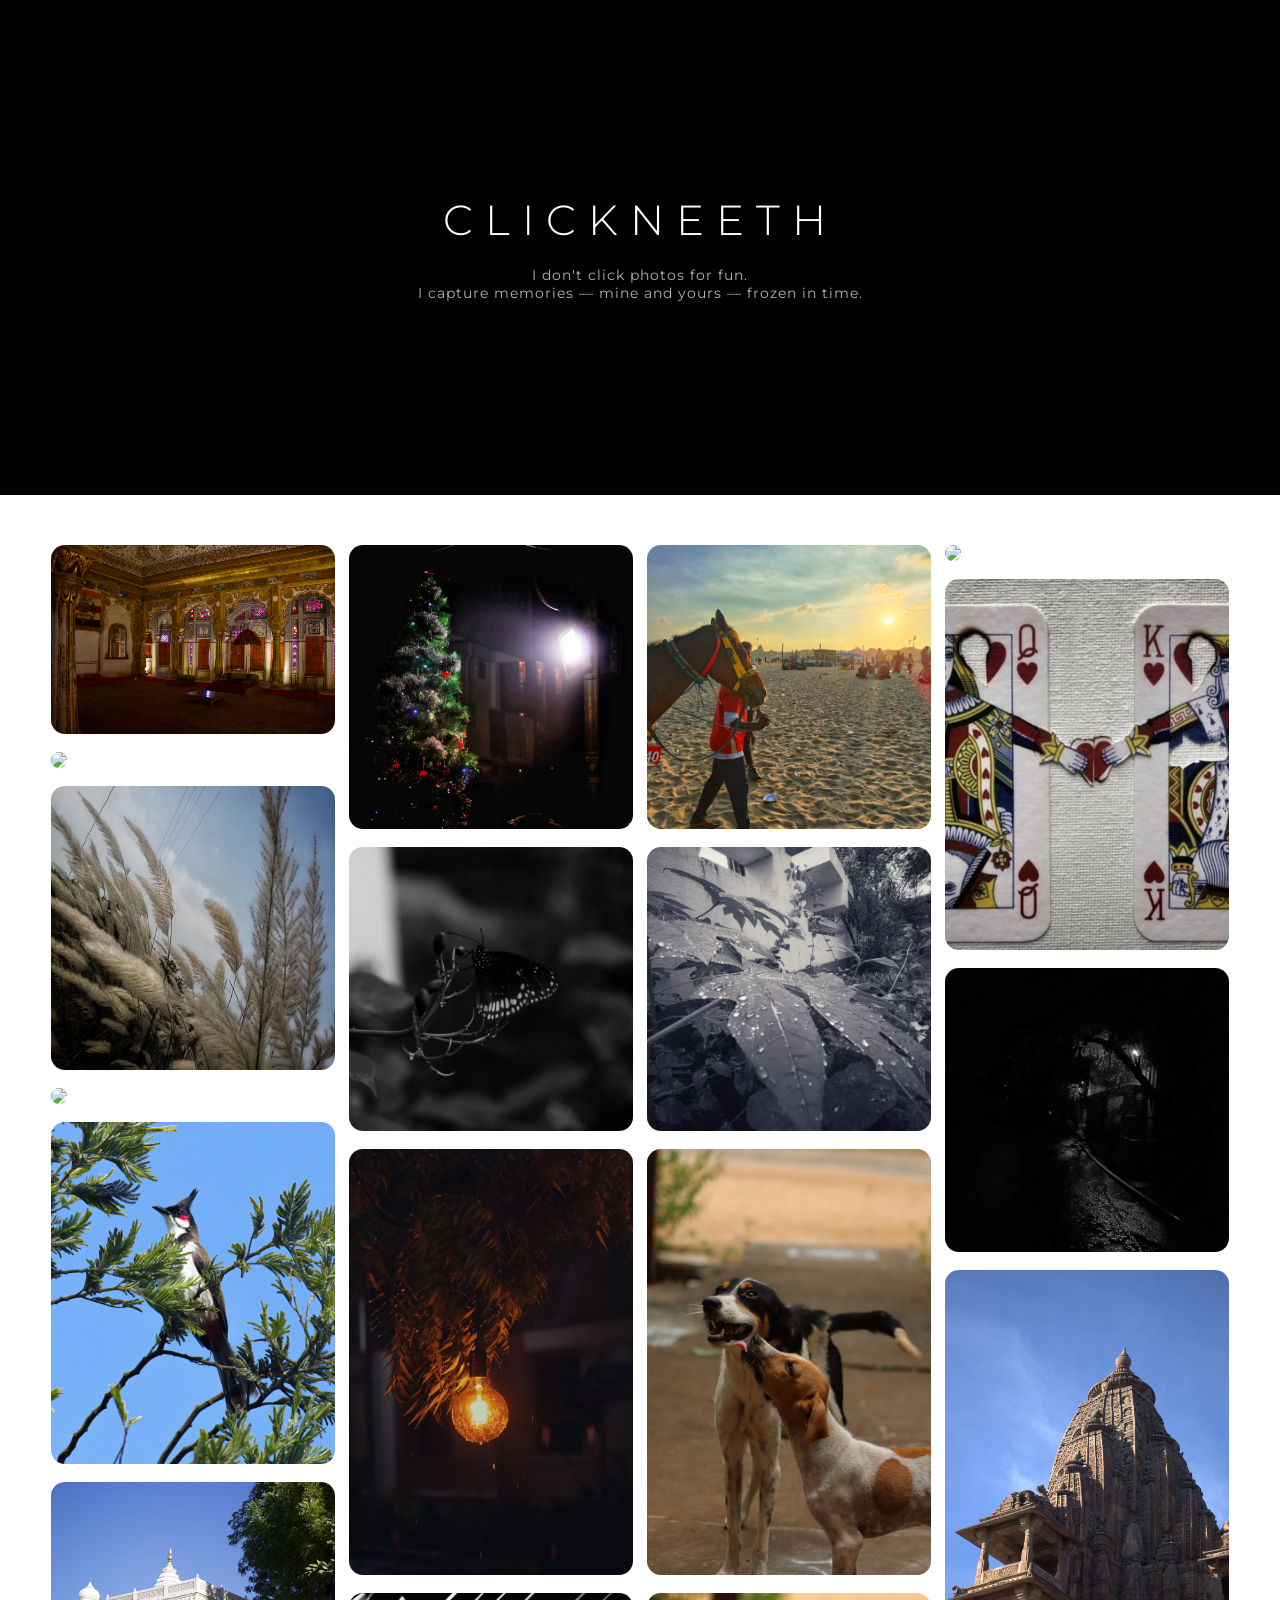
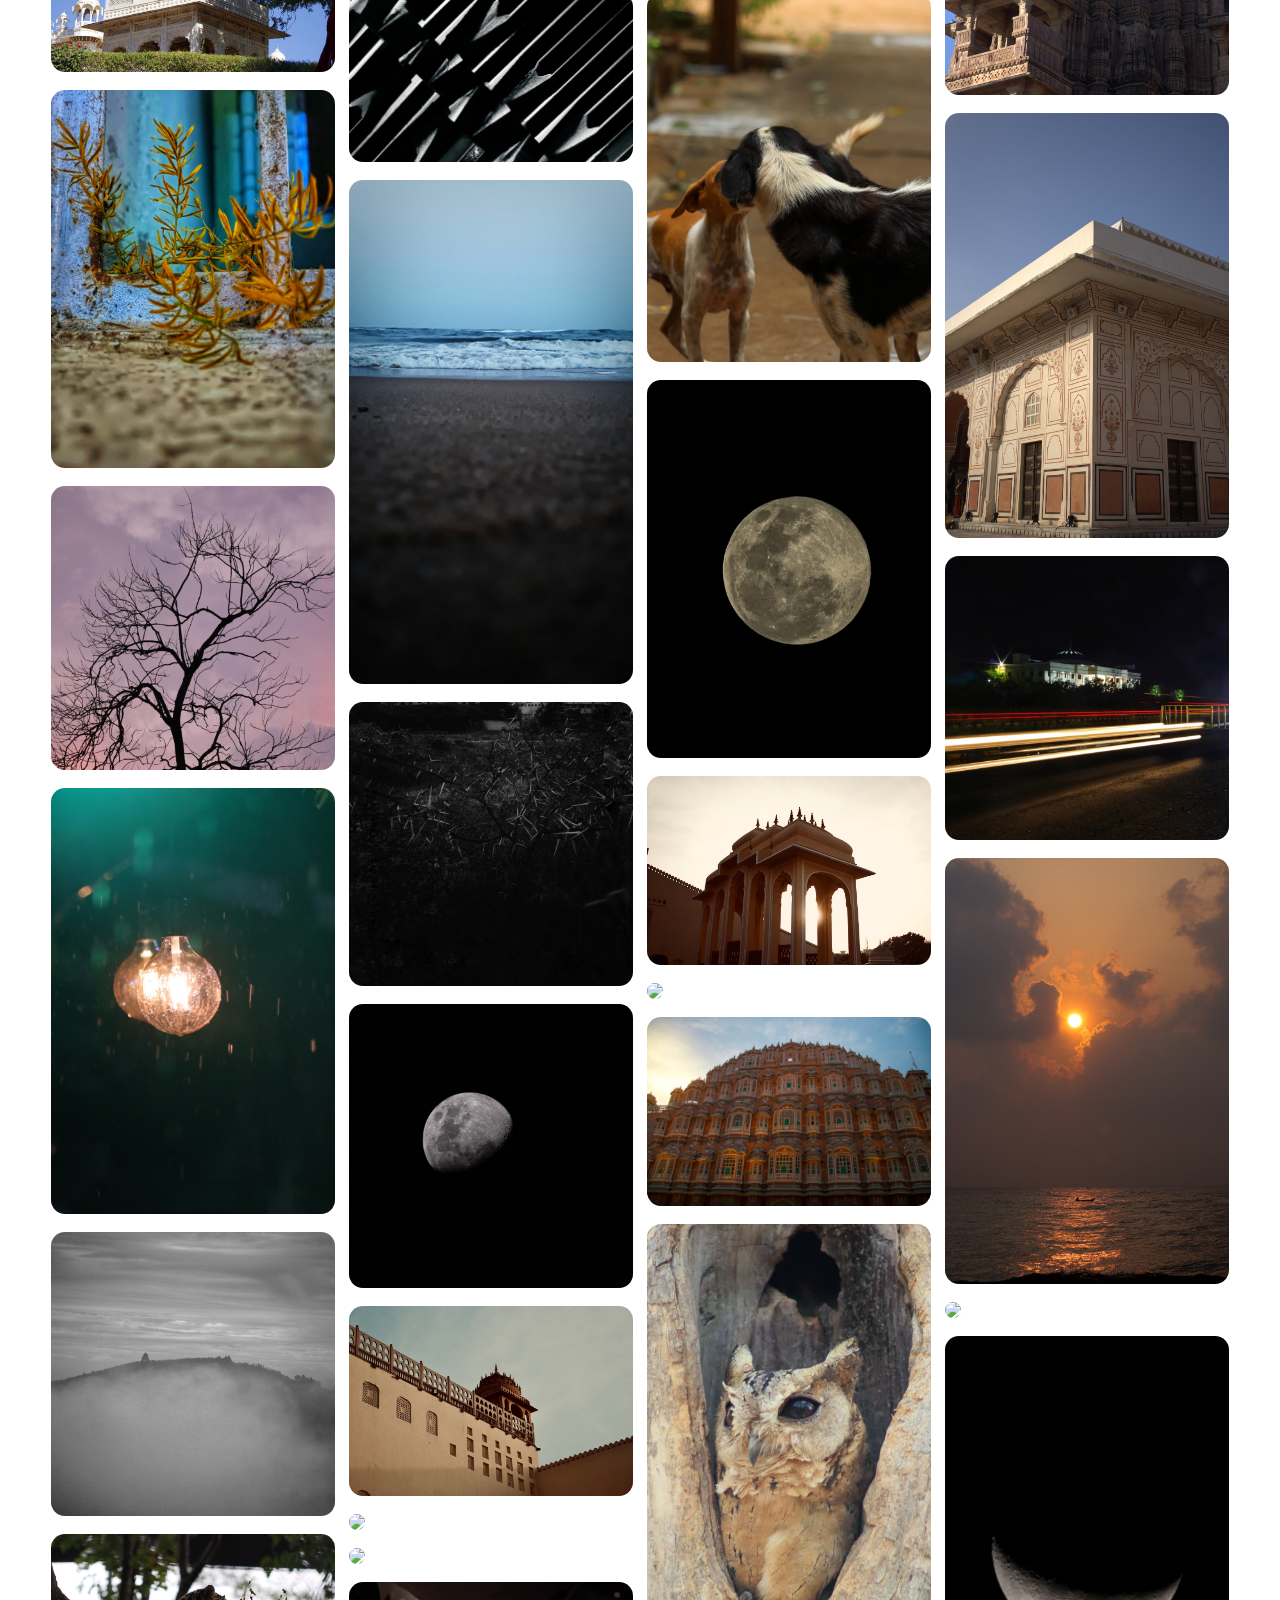
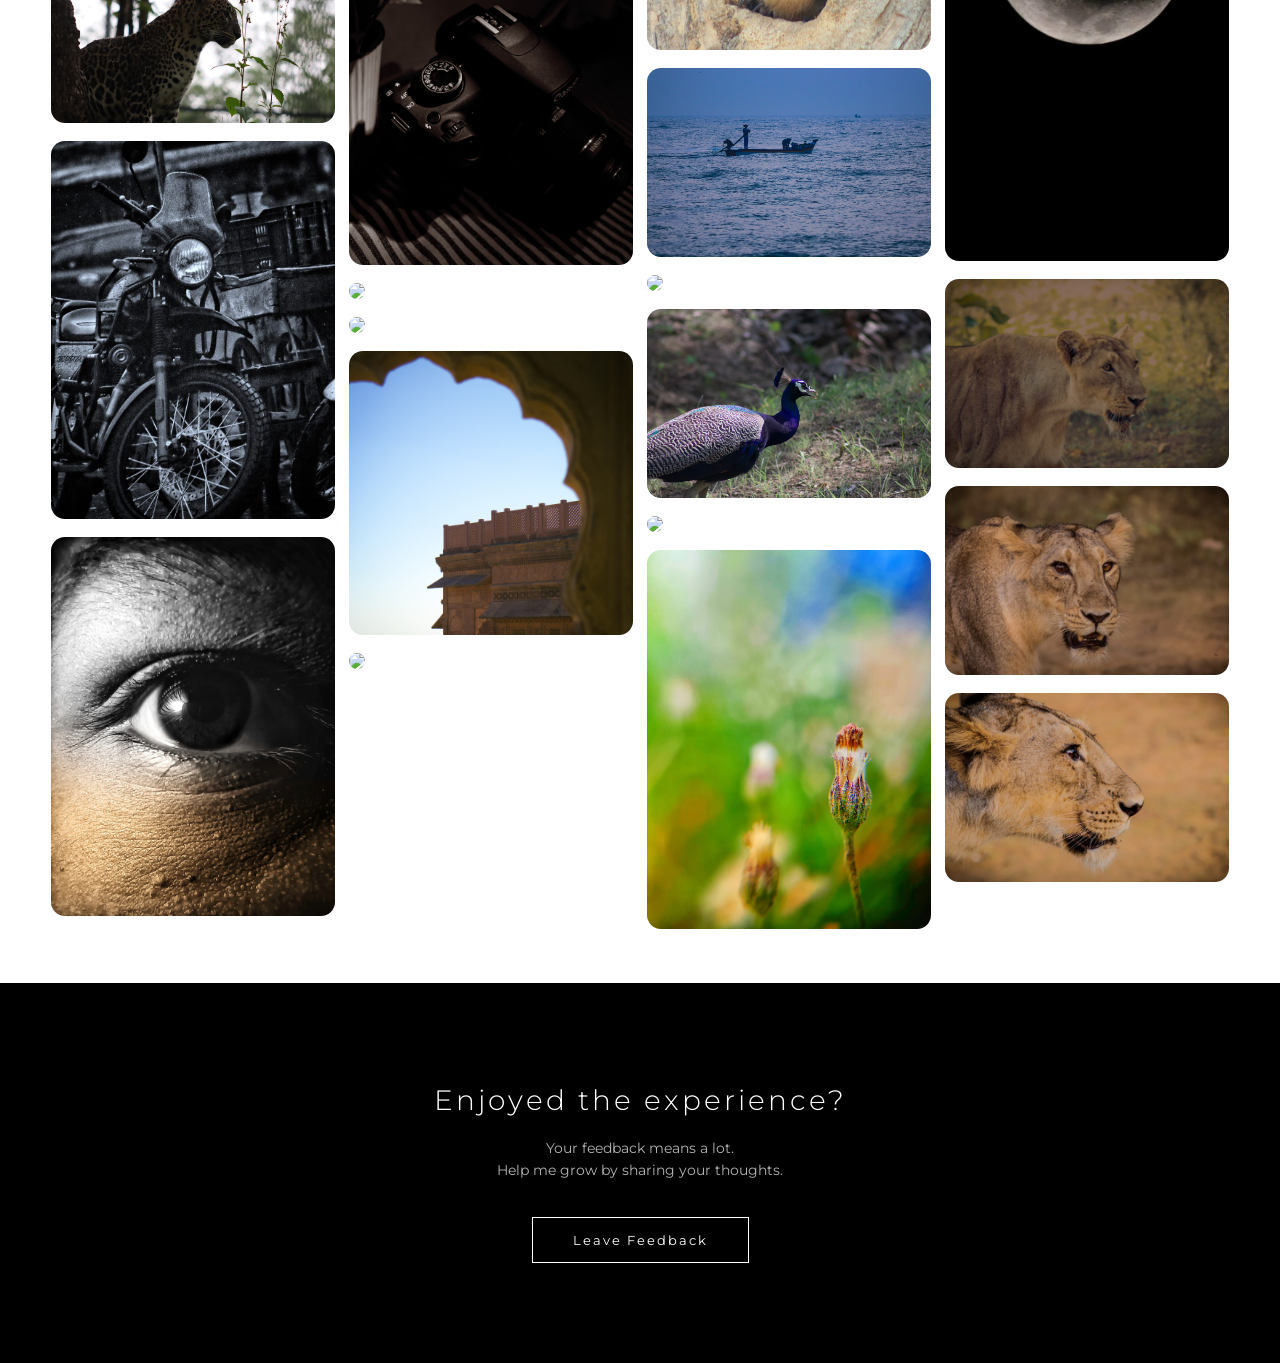
==== index.html @ d93c4663 "Initial Clickneeth portfolio launch" ====
<!DOCTYPE html>
<html lang="en">
<head>
<meta charset="UTF-8">
<meta name="viewport" content="width=device-width, initial-scale=1.0">
<title>Clickneeth</title>

<link href="https://fonts.googleapis.com/css2?family=Montserrat:wght@300;500&display=swap" rel="stylesheet">
<link rel="stylesheet" href="css/style.css">
</head>
<body>

<!-- HERO -->
<section class="hero">
    <div class="hero-content">
        <h1 class="logo">CLICKNEETH</h1>
        <p class="tagline">
            I don't click photos for fun.<br>
            I capture memories — mine and yours — frozen in time.
        </p>
    </div>
</section>

<!-- GALLERY -->
<section class="gallery">
    <div class="gallery-grid" id="galleryGrid"></div>
</section>

<!-- FEEDBACK SECTION -->
<section class="feedback">
    <div class="feedback-content">
        <h2>Enjoyed the experience?</h2>
        <p>
            Your feedback means a lot.<br>
            Help me grow by sharing your thoughts.
        </p>

        <a href="https://forms.gle/3zFcycshN3RBdcgC6"
           target="_blank"
           class="feedback-btn">
            Leave Feedback
        </a>
    </div>
</section>

<!-- MODAL -->
<div class="modal" id="modal">
    <span class="close">&times;</span>
    <span class="arrow" id="prev">&#10094;</span>
    <img class="modal-content" id="modalImg">
    <div class="signature">© CLICKNEETH</div>
    <span class="arrow" id="next">&#10095;</span>
</div>

<script src="js/script.js"></script>
</body>
</html>
---- css/style.css ----
* {
    margin: 0;
    padding: 0;
    box-sizing: border-box;
}

body {
    font-family: 'Montserrat', sans-serif;
    background: #fff;
    color: #111;
}

/* ================= HERO ================= */

.hero {
    height: 55vh;
    background: #000;
    color: white;
    display: flex;
    justify-content: center;
    align-items: center;
    text-align: center;
    overflow: hidden;
}

.hero-content {
    opacity: 0;
    transform: translateY(40px);
    animation: heroFade 1.5s ease forwards;
}

@keyframes heroFade {
    to {
        opacity: 1;
        transform: translateY(0);
    }
}

.logo {
    font-size: 42px;
    letter-spacing: 12px;
    font-weight: 300;
}

.tagline {
    margin-top: 20px;
    font-size: 14px;
    letter-spacing: 1px;
    opacity: 0.7;
}

/* ================= GALLERY ================= */

.gallery {
    padding: 50px 4%;
    background: #fff;
}

.gallery-grid {
    column-count: 4;
    column-gap: 14px;
}

.gallery-item {
    break-inside: avoid;
    margin-bottom: 14px;
    opacity: 0;
    transform: translateY(25px);
    transition: all 0.6s ease;
}

.gallery-item.show {
    opacity: 1;
    transform: translateY(0);
}

.gallery-item img {
    width: 100%;
    border-radius: 14px;
    cursor: pointer;
    transition: transform 0.4s ease;
}

.gallery-item img:hover {
    transform: scale(1.03);
}

/* Responsive */

@media (max-width: 1200px) {
    .gallery-grid { column-count: 3; }
}

@media (max-width: 768px) {
    .gallery-grid { column-count: 2; }
}

@media (max-width: 480px) {
    .gallery-grid { column-count: 1; }
}

/* ================= FEEDBACK ================= */

.feedback {
    background: #000;
    color: white;
    padding: 100px 20px;
    text-align: center;
}

.feedback-content {
    max-width: 600px;
    margin: auto;
}

.feedback h2 {
    font-size: 28px;
    letter-spacing: 3px;
    margin-bottom: 20px;
    font-weight: 300;
}

.feedback p {
    font-size: 14px;
    opacity: 0.7;
    margin-bottom: 35px;
    line-height: 1.6;
}

.feedback-btn {
    display: inline-block;
    padding: 14px 40px;
    border: 1px solid white;
    text-decoration: none;
    color: white;
    letter-spacing: 2px;
    font-size: 13px;
    transition: all 0.4s ease;
}

.feedback-btn:hover {
    background: white;
    color: black;
}

/* ================= MODAL ================= */

.modal {
    display: none;
    position: fixed;
    z-index: 1000;
    padding-top: 40px;
    left: 0;
    top: 0;
    width: 100%;
    height: 100%;
    background: rgba(0,0,0,0.95);
    justify-content: center;
    align-items: center;
}

.modal-content {
    max-width: 85%;
    max-height: 85%;
}

.close {
    position: absolute;
    top: 25px;
    right: 40px;
    color: white;
    font-size: 32px;
    cursor: pointer;
}

.arrow {
    position: absolute;
    top: 50%;
    color: white;
    font-size: 40px;
    cursor: pointer;
    user-select: none;
    padding: 10px;
}

#prev { left: 30px; }
#next { right: 30px; }

.signature {
    position: absolute;
    bottom: 25px;
    right: 35px;
    color: white;
    font-size: 13px;
    letter-spacing: 3px;
    opacity: 0.6;
}
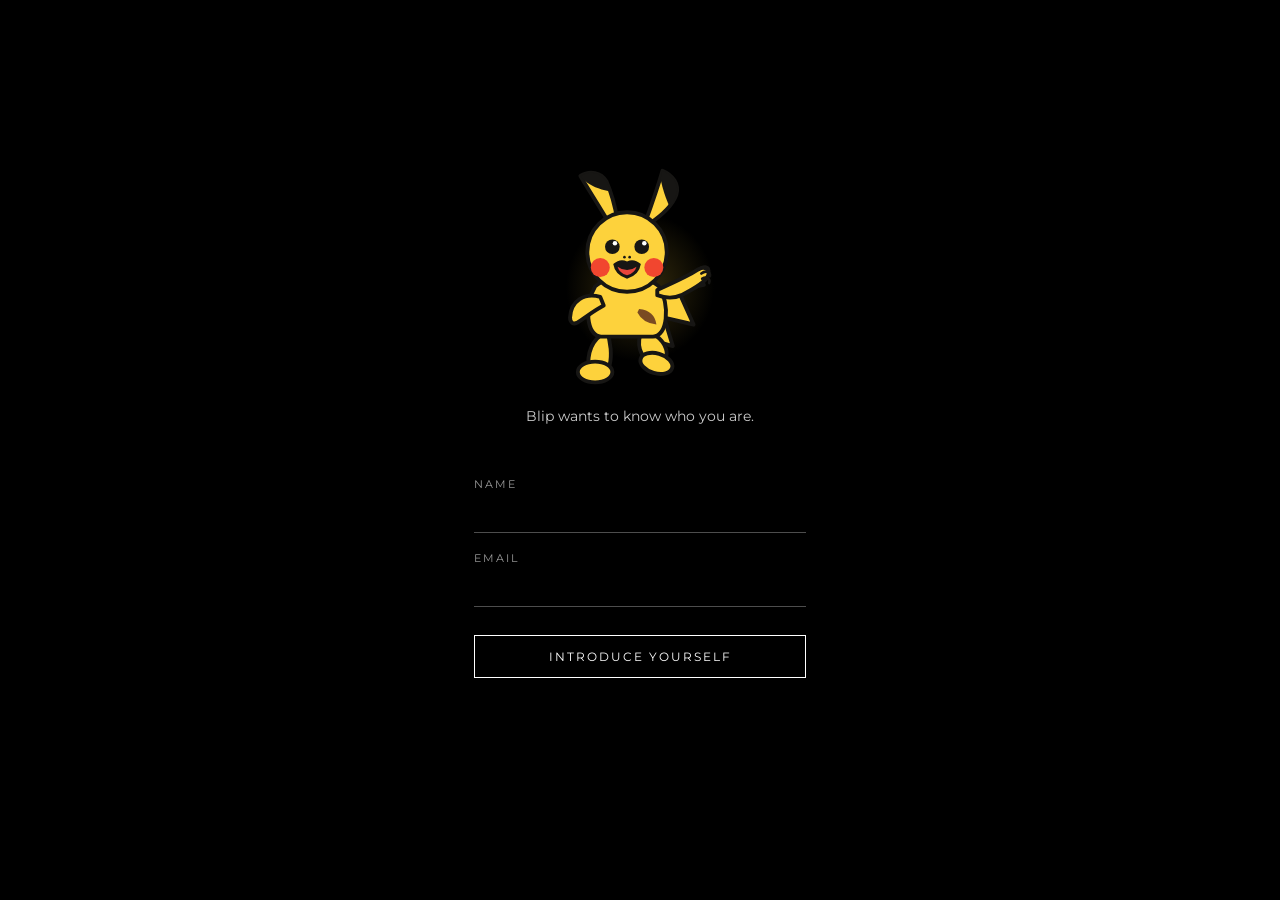
==== commit 324ede6b: "Add captions/locations, redesign modal, and add Blip gate page - Add per-photo captions and location" ====
--- a/index.html
+++ b/index.html
@@ -3,55 +3,99 @@
 <head>
 <meta charset="UTF-8">
 <meta name="viewport" content="width=device-width, initial-scale=1.0">
-<title>Clickneeth</title>
+<title>Clickneeth — Welcome</title>
 
-<link href="https://fonts.googleapis.com/css2?family=Montserrat:wght@300;500&display=swap" rel="stylesheet">
-<link rel="stylesheet" href="css/style.css">
+<link href="https://fonts.googleapis.com/css2?family=Montserrat:wght@300;500;600&display=swap" rel="stylesheet">
+<link rel="stylesheet" href="css/login.css">
 </head>
 <body>
 
-<!-- HERO -->
-<section class="hero">
-    <div class="hero-content">
-        <h1 class="logo">CLICKNEETH</h1>
-        <p class="tagline">
-            I don't click photos for fun.<br>
-            I capture memories — mine and yours — frozen in time.
-        </p>
-    </div>
-</section>
+<main class="gate">
 
-<!-- GALLERY -->
-<section class="gallery">
-    <div class="gallery-grid" id="galleryGrid"></div>
-</section>
+  <div class="mascot-stage">
+    <svg id="mascot" class="mascot" viewBox="0 0 220 250" aria-hidden="true">
+      <g transform="translate(-20,22)">
 
-<!-- FEEDBACK SECTION -->
-<section class="feedback">
-    <div class="feedback-content">
-        <h2>Enjoyed the experience?</h2>
-        <p>
-            Your feedback means a lot.<br>
-            Help me grow by sharing your thoughts.
-        </p>
+        <g class="pika-tail">
+          <path class="pika-tail-yellow" d="M140,175 L168,183 L158,150 L192,158 L174,118 L204,112 L172,108 L150,128 L128,120 L138,148 L120,138 Z"/>
+          <path class="pika-tail-brown" d="M140,175 C130,163 124,146 126,126 L138,148 L142,164 C141,169 140,172 140,175 Z"/>
+        </g>
 
-        <a href="https://forms.gle/3zFcycshN3RBdcgC6"
-           target="_blank"
-           class="feedback-btn">
-            Leave Feedback
-        </a>
-    </div>
-</section>
+        <path class="pika-leg-left" d="M93,168 C79,170 70,184 70,204 C70,213 79,216 88,214 C95,212 97,199 96,186 C95,179 94,173 93,168 Z"/>
+        <ellipse class="pika-foot" cx="78" cy="213" rx="20" ry="12"/>
 
-<!-- MODAL -->
-<div class="modal" id="modal">
-    <span class="close">&times;</span>
-    <span class="arrow" id="prev">&#10094;</span>
-    <img class="modal-content" id="modalImg">
-    <div class="signature">© CLICKNEETH</div>
-    <span class="arrow" id="next">&#10095;</span>
-</div>
+        <path class="pika-leg-right" d="M132,166 C144,166 156,174 160,186 C163,195 158,203 148,204 C140,205 133,197 130,187 C128,180 129,172 132,166 Z"/>
+        <ellipse class="pika-foot" cx="149" cy="203" rx="19" ry="11.5" transform="rotate(16 149 203)"/>
 
-<script src="js/script.js"></script>
+        <path class="pika-body" d="M85,172 C68,172 65,136 78,114 C92,100 138,100 152,114 C165,136 162,172 145,172 Z"/>
+
+        <path class="pika-stripe" d="M129,140 Q147,142 149,158 Q133,156 127,144 Z"/>
+
+        <g class="pika-arm left">
+          <path d="M84,126 C66,121 50,130 49,150 C49,156 53,158 57,156 C68,149 78,141 88,136 Z"/>
+        </g>
+        <g class="pika-arm right">
+          <path d="M150,118 C168,110 186,102 198,94 C205,90 211,94 209,101 C206,109 194,116 178,124 C169,128 158,127 150,124 Z"/>
+          <path class="finger-lines" d="M198,94 C203,89 210,90 210,96 M201,99 C206,95 212,97 211,102 M202,105 C207,102 212,105 210,110"/>
+        </g>
+
+        <g class="pika-ear left">
+          <path class="pika-ear-yellow" d="M94,40 C82,20 68,-2 61,-14 C72,-21 85,-18 91,-8 C98,8 102,26 104,38 Z"/>
+          <path class="pika-ear-tip" d="M61,-14 C72,-21 85,-18 91,-8 C93,-4 95,0 97,4 C87,3 76,-1 69,-6 C66,-9 63,-11 61,-14 Z"/>
+        </g>
+        <g class="pika-ear right">
+          <path class="pika-ear-yellow" d="M136,40 C144,18 152,-6 156,-20 C168,-15 176,-4 172,8 C167,22 152,34 140,42 Z"/>
+          <path class="pika-ear-tip" d="M156,-20 C168,-15 176,-4 172,8 C170,14 168,18 165,23 C160,13 156,0 154,-10 C154,-14 155,-17 156,-20 Z"/>
+        </g>
+
+        <circle class="pika-head" cx="115" cy="74" r="46"/>
+
+        <circle class="pika-cheek" cx="84" cy="92" r="11"/>
+        <circle class="pika-cheek" cx="146" cy="92" r="11"/>
+
+        <g class="pika-eye left">
+          <g class="eye-inner">
+            <circle class="eye-normal" cx="98" cy="68" r="8.5"/>
+            <circle class="eye-highlight" cx="101" cy="64" r="2.6"/>
+          </g>
+          <path class="eye-happy" d="M91,68 Q98,60 105,68" />
+        </g>
+        <g class="pika-eye right">
+          <g class="eye-inner">
+            <circle class="eye-normal" cx="132" cy="68" r="8.5"/>
+            <circle class="eye-highlight" cx="135" cy="64" r="2.6"/>
+          </g>
+          <path class="eye-happy" d="M125,68 Q132,60 139,68" />
+        </g>
+
+        <circle class="pika-nose" cx="112" cy="80" r="1.5"/>
+        <circle class="pika-nose" cx="118" cy="80" r="1.5"/>
+
+        <path class="pika-mouth-open" d="M99,88 Q107,81 115,85 Q123,81 131,88 Q129,101 115,105 Q101,101 99,88 Z"/>
+        <path class="pika-mouth-inner" d="M104,91 Q115,99 126,91 Q124,98 115,101 Q106,98 104,91 Z"/>
+
+      </g>
+    </svg>
+    <div class="sparkle-field" id="sparkleField"></div>
+  </div>
+
+  <p class="caption" id="caption" aria-live="polite">Blip wants to know who you are.</p>
+
+  <form class="gate-form" id="gateForm" novalidate>
+    <label class="field">
+      <span>Name</span>
+      <input type="text" id="visitorName" name="name" autocomplete="name" required>
+    </label>
+    <label class="field">
+      <span>Email</span>
+      <input type="email" id="visitorEmail" name="email" autocomplete="email" required>
+    </label>
+    <button type="submit" class="gate-btn">Introduce yourself</button>
+    <p class="error" id="formError" aria-live="assertive"></p>
+  </form>
+
+</main>
+
+<script src="js/login.js"></script>
 </body>
-</html>+</html>
--- a/css/login.css
+++ b/css/login.css
@@ -0,0 +1,347 @@
+* {
+    margin: 0;
+    padding: 0;
+    box-sizing: border-box;
+}
+
+body {
+    font-family: 'Montserrat', sans-serif;
+    background: #000;
+    color: #fff;
+    min-height: 100vh;
+    display: flex;
+    align-items: center;
+    justify-content: center;
+}
+
+.gate {
+    width: 100%;
+    max-width: 380px;
+    padding: 40px 24px 60px;
+    display: flex;
+    flex-direction: column;
+    align-items: center;
+    text-align: center;
+}
+
+/* ================= MASCOT STAGE (Pikachu-style, fan art — Pokémon property) ================= */
+
+.mascot-stage {
+    position: relative;
+    width: 190px;
+    height: 216px;
+    margin-bottom: 20px;
+}
+
+.mascot-stage::before {
+    content: "";
+    position: absolute;
+    left: 50%;
+    top: 55%;
+    width: 150px;
+    height: 150px;
+    background: radial-gradient(circle, rgba(253, 210, 60, 0.22) 0%, rgba(253, 210, 60, 0) 70%);
+    transform: translate(-50%, -50%);
+    pointer-events: none;
+}
+
+.mascot {
+    position: relative;
+    width: 100%;
+    height: 100%;
+    overflow: visible;
+    animation: idleBounce 2.6s ease-in-out infinite;
+}
+
+@keyframes idleBounce {
+    0%, 100% { transform: translateY(0) rotate(0deg); }
+    50% { transform: translateY(-7px) rotate(-1.2deg); }
+}
+
+/* ---- base fills / strokes ---- */
+
+.mascot .pika-body,
+.mascot .pika-head,
+.mascot .pika-ear-yellow,
+.mascot .pika-foot,
+.mascot .pika-arm path:not(.finger-lines),
+.mascot .pika-tail-yellow,
+.mascot .pika-leg-left,
+.mascot .pika-leg-right {
+    fill: #FDD23C;
+    stroke: #171614;
+    stroke-width: 4.5px;
+    stroke-linejoin: round;
+}
+
+.mascot .finger-lines {
+    fill: none;
+    stroke: #171614;
+    stroke-width: 3px;
+    stroke-linecap: round;
+}
+
+.mascot .pika-ear-tip,
+.mascot .pika-stripe {
+    fill: #171614;
+}
+
+.mascot .pika-tail-brown {
+    fill: #7A4B22;
+    stroke: #171614;
+    stroke-width: 4.5px;
+    stroke-linejoin: round;
+}
+
+.mascot .pika-stripe {
+    fill: #7A4B22;
+}
+
+.mascot .pika-cheek {
+    fill: #F1462F;
+}
+
+.mascot .eye-normal,
+.mascot .pika-nose {
+    fill: #171614;
+}
+
+.mascot .eye-highlight {
+    fill: #fff;
+}
+
+.mascot .eye-happy {
+    fill: none;
+    stroke: #171614;
+    stroke-width: 3.4px;
+    stroke-linecap: round;
+    opacity: 0;
+}
+
+.mascot .pika-mouth-open {
+    fill: #171614;
+}
+
+.mascot .pika-mouth-inner {
+    fill: #E8453B;
+}
+
+/* ---- idle micro-motion: tail sway + ear twitch ---- */
+
+.pika-tail {
+    transform-box: fill-box;
+    transform-origin: 24% 89%;
+    animation: tailSway 3.2s ease-in-out infinite;
+}
+
+@keyframes tailSway {
+    0%, 100% { transform: rotate(0deg); }
+    50% { transform: rotate(5deg); }
+}
+
+.pika-ear {
+    transform-box: fill-box;
+    animation: earTwitch 4.8s ease-in-out infinite;
+}
+
+.pika-ear.left { transform-origin: 90% 100%; }
+.pika-ear.right { transform-origin: 5% 100%; animation-delay: 0.3s; }
+
+@keyframes earTwitch {
+    0%, 85%, 100% { transform: rotate(0deg); }
+    90% { transform: rotate(-6deg); }
+    95% { transform: rotate(3deg); }
+}
+
+/* ---- blink ---- */
+
+.pika-eye {
+    transform-box: fill-box;
+    transform-origin: 50% 50%;
+    animation: blink 4.4s ease-in-out infinite;
+}
+
+.pika-eye.right { animation-delay: 0.06s; }
+
+@keyframes blink {
+    0%, 92%, 100% { transform: scaleY(1); }
+    95% { transform: scaleY(0.1); }
+    97% { transform: scaleY(1); }
+}
+
+/* ---- happy state, triggered on successful submit ---- */
+
+.mascot.happy {
+    animation: celebrate 0.9s ease-in-out 2;
+}
+
+@keyframes celebrate {
+    0%   { transform: translateY(0) rotate(0deg); }
+    30%  { transform: translateY(-20px) rotate(-6deg); }
+    55%  { transform: translateY(-4px) rotate(4deg); }
+    75%  { transform: translateY(-13px) rotate(-3deg); }
+    100% { transform: translateY(0) rotate(0deg); }
+}
+
+.mascot.happy .pika-eye {
+    animation: none;
+    transform: none;
+}
+
+.mascot.happy .eye-inner { opacity: 0; }
+.mascot.happy .eye-happy { opacity: 1; }
+
+.mascot.happy .pika-ear {
+    animation: none;
+}
+.mascot.happy .pika-ear.left { transform: rotate(-10deg); }
+.mascot.happy .pika-ear.right { transform: rotate(10deg); }
+
+.mascot.happy .pika-tail {
+    animation: tailWagFast 0.3s ease-in-out infinite;
+}
+
+@keyframes tailWagFast {
+    0%, 100% { transform: rotate(-4deg); }
+    50% { transform: rotate(10deg); }
+}
+
+.pika-arm {
+    transform-box: fill-box;
+    transition: transform 0.4s ease;
+}
+
+.pika-arm.left { transform-origin: 78% 5%; }
+.pika-arm.right { transform-origin: 2% 74%; }
+
+.mascot.happy .pika-arm.left { transform: rotate(-50deg); }
+.mascot.happy .pika-arm.right { transform: rotate(-25deg); }
+
+/* ---- checking state, while the email domain is being verified ---- */
+
+.mascot.checking .eye-inner {
+    transform-box: fill-box;
+    transform-origin: 50% 50%;
+    animation: lookAround 1.1s ease-in-out infinite;
+}
+
+@keyframes lookAround {
+    0%, 100% { transform: translateX(0); }
+    50% { transform: translateX(3px); }
+}
+
+/* ---- sparkle burst ---- */
+
+.sparkle-field {
+    position: absolute;
+    inset: 0;
+    pointer-events: none;
+}
+
+.sparkle {
+    position: absolute;
+    left: 50%;
+    top: 50%;
+    width: 6px;
+    height: 6px;
+    background: #FDD23C;
+    border-radius: 50%;
+    opacity: 0;
+    animation: sparkleOut 0.9s ease-out forwards;
+}
+
+@keyframes sparkleOut {
+    0%   { opacity: 1; transform: translate(-50%, -50%) rotate(var(--angle)) translateY(0) scale(1); }
+    100% { opacity: 0; transform: translate(-50%, -50%) rotate(var(--angle)) translateY(-70px) scale(0.4); }
+}
+
+/* ================= CAPTION ================= */
+
+.caption {
+    font-size: 14px;
+    line-height: 1.6;
+    opacity: 0.8;
+    min-height: 44px;
+    margin-bottom: 28px;
+    transition: opacity 0.3s ease;
+}
+
+/* ================= FORM ================= */
+
+.gate-form {
+    width: 100%;
+    display: flex;
+    flex-direction: column;
+    gap: 18px;
+}
+
+.gate-form.shake {
+    animation: shake 0.4s ease;
+}
+
+@keyframes shake {
+    0%, 100% { transform: translateX(0); }
+    25% { transform: translateX(-6px); }
+    75% { transform: translateX(6px); }
+}
+
+.field {
+    display: flex;
+    flex-direction: column;
+    gap: 6px;
+    text-align: left;
+}
+
+.field span {
+    font-size: 11px;
+    letter-spacing: 2px;
+    text-transform: uppercase;
+    opacity: 0.6;
+}
+
+.field input {
+    background: transparent;
+    border: none;
+    border-bottom: 1px solid rgba(255, 255, 255, 0.3);
+    color: #fff;
+    font-family: 'Montserrat', sans-serif;
+    font-size: 15px;
+    padding: 8px 2px;
+    outline: none;
+    transition: border-color 0.25s ease;
+}
+
+.field input:focus {
+    border-color: #f4b942;
+}
+
+.gate-btn {
+    margin-top: 10px;
+    padding: 13px 20px;
+    background: transparent;
+    border: 1px solid #fff;
+    color: #fff;
+    letter-spacing: 2px;
+    font-size: 12px;
+    font-family: 'Montserrat', sans-serif;
+    text-transform: uppercase;
+    cursor: pointer;
+    transition: all 0.3s ease;
+}
+
+.gate-btn:hover {
+    background: #fff;
+    color: #000;
+}
+
+.gate-form.done .field,
+.gate-form.done .gate-btn {
+    opacity: 0.35;
+    pointer-events: none;
+}
+
+.error {
+    min-height: 16px;
+    font-size: 12px;
+    color: #e0836f;
+}
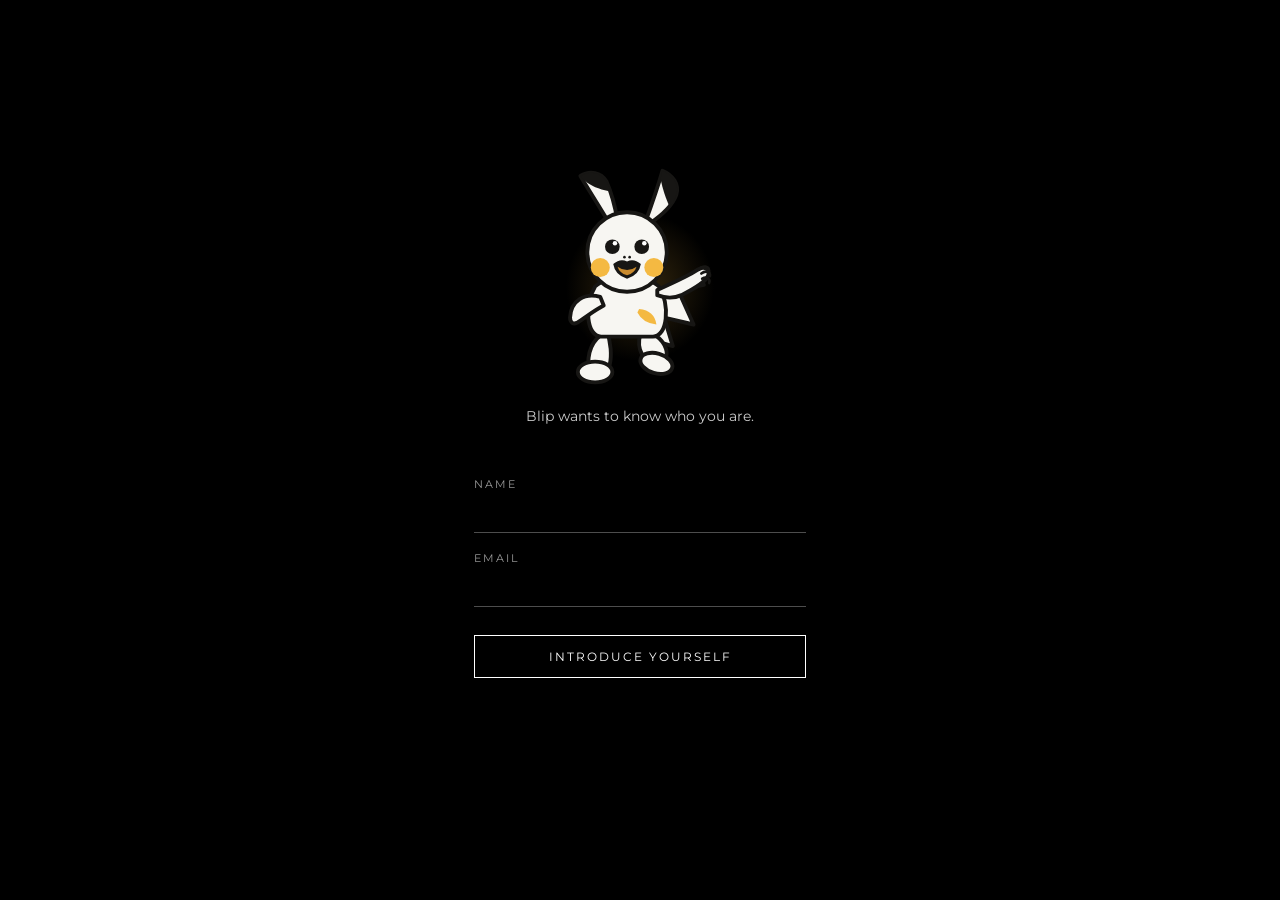
==== commit 9a7d8951: "Add technical SEO: meta tags, Open Graph, structured data, sitemap Adds what actually helps Google i" ====
--- a/index.html
+++ b/index.html
@@ -3,7 +3,27 @@
 <head>
 <meta charset="UTF-8">
 <meta name="viewport" content="width=device-width, initial-scale=1.0">
-<title>Clickneeth — Welcome</title>
+<title>Clickneeth — Photography Portfolio by Shankar Praneeth</title>
+<meta name="description" content="Clickneeth is the travel, portrait, and architecture photography portfolio of Shankar Praneeth — real moments captured across Rajasthan, India and beyond, frozen in time.">
+<meta name="keywords" content="Clickneeth, Shankar Praneeth, photography portfolio, travel photography India, portrait photography, Rajasthan photography, street photography">
+<meta name="author" content="Shankar Praneeth">
+<meta name="robots" content="index, follow">
+<link rel="canonical" href="https://clickneeth.github.io/PhotographyWebsite/">
+
+<link rel="icon" type="image/svg+xml" href="favicon.svg">
+<meta name="theme-color" content="#000000">
+
+<meta property="og:type" content="website">
+<meta property="og:site_name" content="Clickneeth">
+<meta property="og:title" content="Clickneeth — Photography Portfolio by Shankar Praneeth">
+<meta property="og:description" content="Travel, portrait, and architecture photography — real moments captured across Rajasthan, India and beyond, frozen in time.">
+<meta property="og:url" content="https://clickneeth.github.io/PhotographyWebsite/">
+<meta property="og:image" content="https://clickneeth.github.io/PhotographyWebsite/assets/1.jpg">
+
+<meta name="twitter:card" content="summary_large_image">
+<meta name="twitter:title" content="Clickneeth — Photography Portfolio by Shankar Praneeth">
+<meta name="twitter:description" content="Travel, portrait, and architecture photography — real moments captured across Rajasthan, India and beyond, frozen in time.">
+<meta name="twitter:image" content="https://clickneeth.github.io/PhotographyWebsite/assets/1.jpg">
 
 <link href="https://fonts.googleapis.com/css2?family=Montserrat:wght@300;500;600&display=swap" rel="stylesheet">
 <link rel="stylesheet" href="css/login.css">
--- a/css/login.css
+++ b/css/login.css
@@ -24,7 +24,7 @@
     text-align: center;
 }
 
-/* ================= MASCOT STAGE (Pikachu-style, fan art — Pokémon property) ================= */
+/* ================= MASCOT STAGE (Blip — Clickneeth's original mascot) ================= */
 
 .mascot-stage {
     position: relative;
@@ -40,7 +40,7 @@
     top: 55%;
     width: 150px;
     height: 150px;
-    background: radial-gradient(circle, rgba(253, 210, 60, 0.22) 0%, rgba(253, 210, 60, 0) 70%);
+    background: radial-gradient(circle, rgba(244, 185, 66, 0.22) 0%, rgba(244, 185, 66, 0) 70%);
     transform: translate(-50%, -50%);
     pointer-events: none;
 }
@@ -68,7 +68,7 @@
 .mascot .pika-tail-yellow,
 .mascot .pika-leg-left,
 .mascot .pika-leg-right {
-    fill: #FDD23C;
+    fill: #F7F6F2;
     stroke: #171614;
     stroke-width: 4.5px;
     stroke-linejoin: round;
@@ -87,18 +87,18 @@
 }
 
 .mascot .pika-tail-brown {
-    fill: #7A4B22;
+    fill: #2B2B2B;
     stroke: #171614;
     stroke-width: 4.5px;
     stroke-linejoin: round;
 }
 
 .mascot .pika-stripe {
-    fill: #7A4B22;
+    fill: #f4b942;
 }
 
 .mascot .pika-cheek {
-    fill: #F1462F;
+    fill: #f4b942;
 }
 
 .mascot .eye-normal,
@@ -123,7 +123,7 @@
 }
 
 .mascot .pika-mouth-inner {
-    fill: #E8453B;
+    fill: #C98A2E;
 }
 
 /* ---- idle micro-motion: tail sway + ear twitch ---- */
@@ -244,7 +244,7 @@
     top: 50%;
     width: 6px;
     height: 6px;
-    background: #FDD23C;
+    background: #f4b942;
     border-radius: 50%;
     opacity: 0;
     animation: sparkleOut 0.9s ease-out forwards;
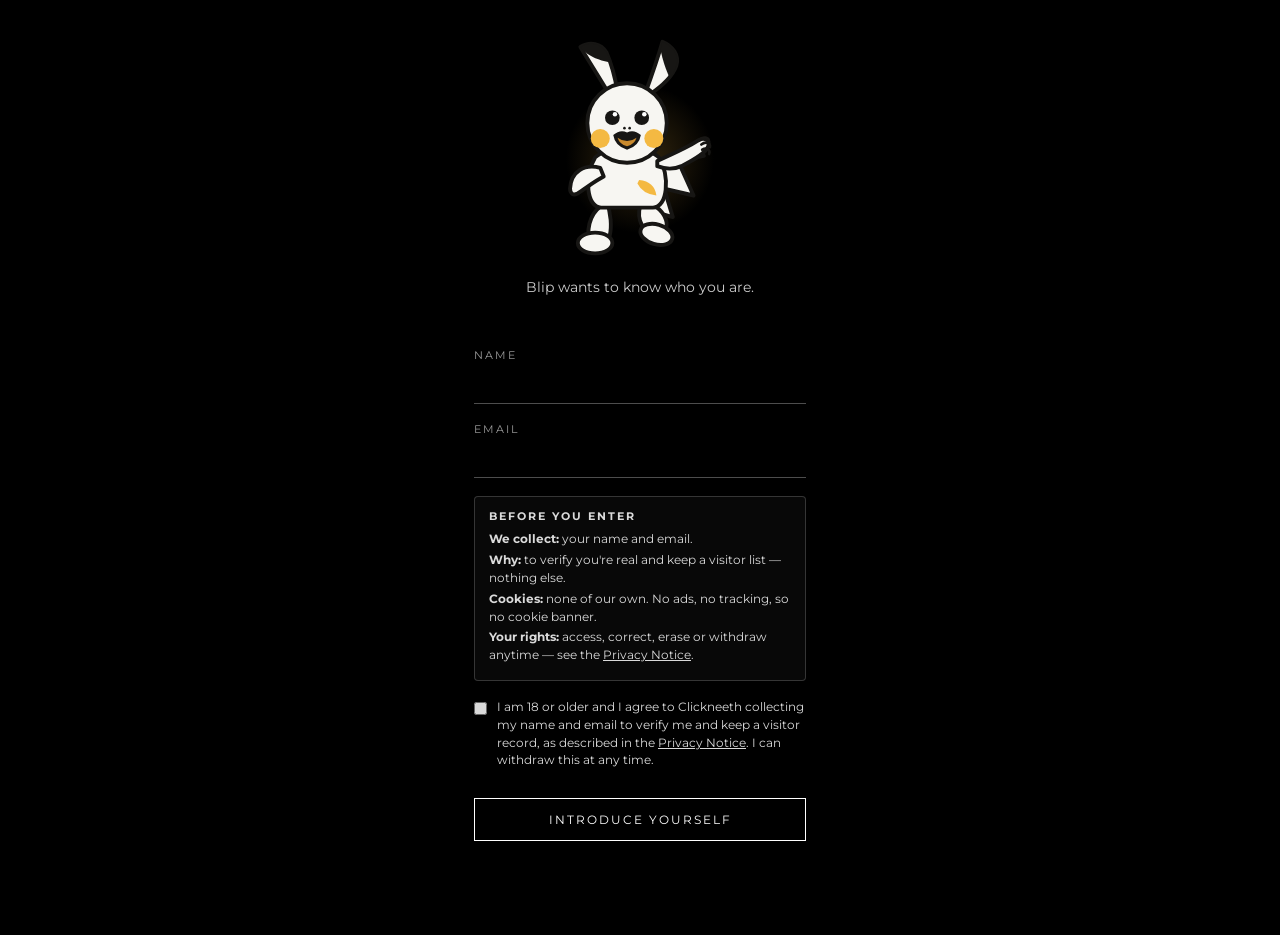
==== commit 1688ab58: "Gate: emailed verification code, Turnstile CAPTCHA, DPDP consent + privacy notice - Visitors must ve" ====
--- a/index.html
+++ b/index.html
@@ -110,12 +110,35 @@
       <span>Email</span>
       <input type="email" id="visitorEmail" name="email" autocomplete="email" required>
     </label>
+    <div class="consent-notice" id="consentNotice">
+      <strong>Before you enter</strong>
+      <ul>
+        <li><b>We collect:</b> your name and email.</li>
+        <li><b>Why:</b> to verify you're real and keep a visitor list &mdash; nothing else.</li>
+        <li><b>Cookies:</b> none of our own. No ads, no tracking, so no cookie banner.</li>
+        <li><b>Your rights:</b> access, correct, erase or withdraw anytime &mdash; see the <a href="privacy.html" target="_blank" rel="noopener">Privacy Notice</a>.</li>
+      </ul>
+    </div>
+    <label class="consent" id="consentRow">
+      <input type="checkbox" id="consentBox">
+      <span>I am 18 or older and I agree to Clickneeth collecting my name and email to verify me and keep a visitor record, as described in the <a href="privacy.html" target="_blank" rel="noopener">Privacy Notice</a>. I can withdraw this at any time.</span>
+    </label>
+    <label class="field code-field" id="codeField" hidden>
+      <span>Verification code</span>
+      <input type="text" id="visitorCode" name="code" autocomplete="off" autocapitalize="off" autocorrect="off" spellcheck="false" maxlength="8">
+    </label>
+    <div id="captchaBox" class="captcha-box"></div>
     <button type="submit" class="gate-btn">Introduce yourself</button>
+    <div class="code-links" id="codeLinks" hidden>
+      <button type="button" id="resendBtn" class="link-btn">Resend code</button>
+      <button type="button" id="changeEmailBtn" class="link-btn">Change email</button>
+    </div>
     <p class="error" id="formError" aria-live="assertive"></p>
   </form>
 
 </main>
 
+<script src="https://challenges.cloudflare.com/turnstile/v0/api.js?render=explicit" async defer></script>
 <script src="js/login.js"></script>
 </body>
 </html>
--- a/css/login.css
+++ b/css/login.css
@@ -334,6 +334,115 @@
     color: #000;
 }
 
+.consent-notice {
+    text-align: left;
+    font-size: 11.5px;
+    line-height: 1.55;
+    padding: 12px 14px;
+    border: 1px solid rgba(255, 255, 255, 0.18);
+    border-radius: 4px;
+    background: rgba(255, 255, 255, 0.03);
+}
+
+.consent-notice strong {
+    display: block;
+    margin-bottom: 6px;
+    font-size: 10.5px;
+    letter-spacing: 2px;
+    text-transform: uppercase;
+    opacity: 0.85;
+}
+
+.consent-notice ul {
+    list-style: none;
+}
+
+.consent-notice li {
+    margin-bottom: 3px;
+    opacity: 0.85;
+}
+
+.consent-notice a {
+    color: #fff;
+}
+
+.consent-notice[hidden] {
+    display: none;
+}
+
+.consent {
+    display: flex;
+    gap: 10px;
+    align-items: flex-start;
+    text-align: left;
+    font-size: 11.5px;
+    line-height: 1.55;
+    opacity: 0.85;
+    cursor: pointer;
+}
+
+.consent input {
+    margin-top: 3px;
+    flex-shrink: 0;
+    accent-color: #f4b942;
+}
+
+.consent a {
+    color: #fff;
+}
+
+.consent[hidden] {
+    display: none;
+}
+
+.captcha-box {
+    display: flex;
+    justify-content: center;
+    min-height: 0;
+}
+
+.captcha-box:empty {
+    display: none;
+}
+
+.code-field input {
+    font-family: ui-monospace, Menlo, monospace;
+    letter-spacing: 4px;
+    font-size: 17px;
+}
+
+.code-field[hidden],
+.code-links[hidden] {
+    display: none;
+}
+
+.code-links {
+    display: flex;
+    justify-content: space-between;
+}
+
+.link-btn {
+    background: none;
+    border: none;
+    color: #fff;
+    opacity: 0.6;
+    font-family: 'Montserrat', sans-serif;
+    font-size: 11px;
+    letter-spacing: 1.5px;
+    text-transform: uppercase;
+    cursor: pointer;
+    padding: 4px 0;
+}
+
+.link-btn:hover:not(:disabled) {
+    opacity: 1;
+}
+
+.link-btn:disabled {
+    cursor: default;
+    opacity: 0.35;
+}
+
 .gate-form.done .field,
 .gate-form.done .gate-btn {
     opacity: 0.35;
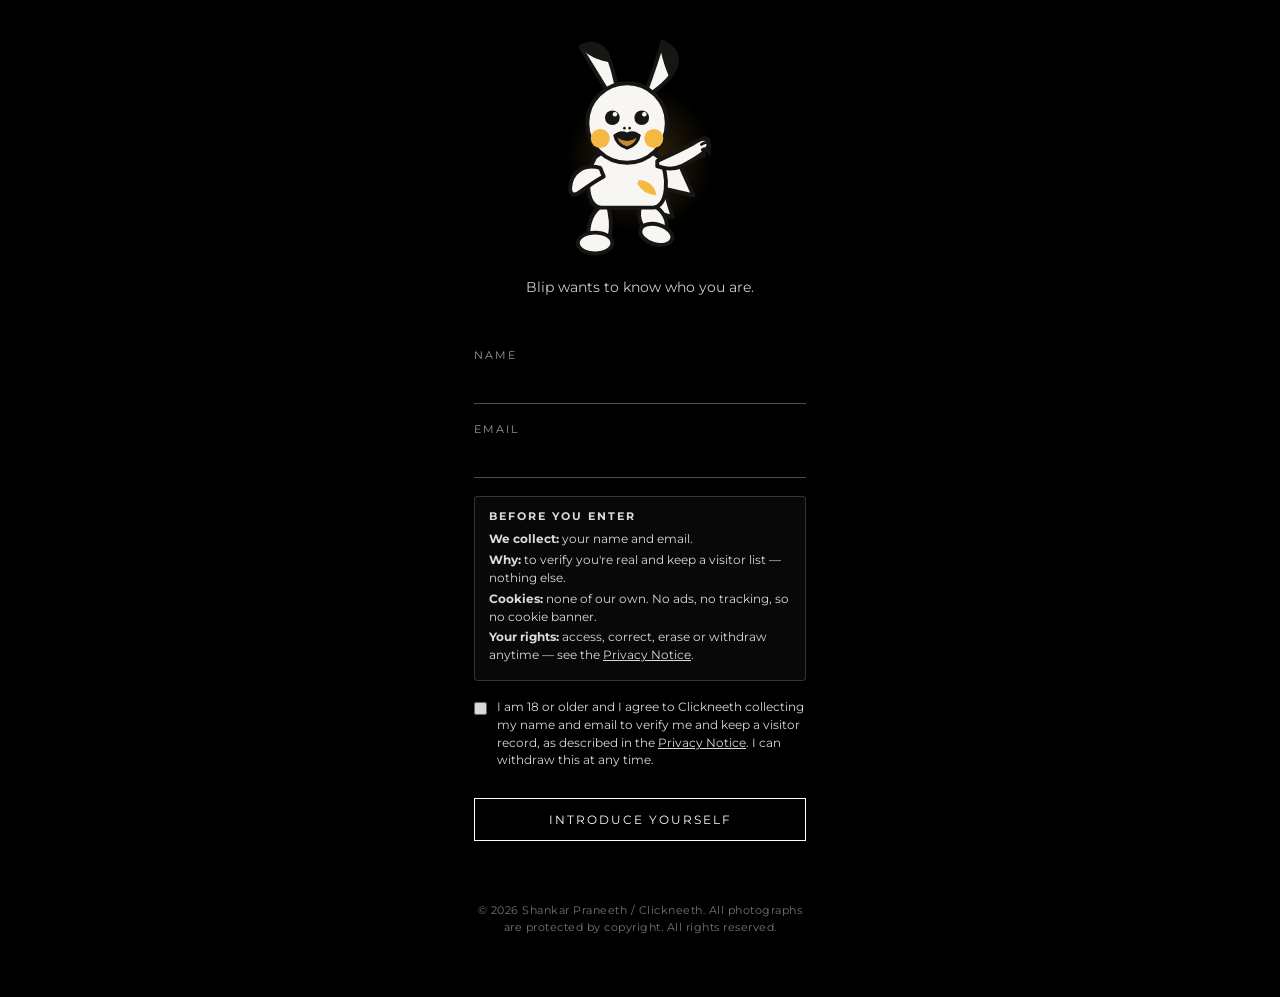
==== commit 7474efea: "Add copyright notices and shortcut/right-click protection - Visible 'All rights reserved' + photogra" ====
--- a/index.html
+++ b/index.html
@@ -7,6 +7,7 @@
 <meta name="description" content="Clickneeth is the travel, portrait, and architecture photography portfolio of Shankar Praneeth — real moments captured across Rajasthan, India and beyond, frozen in time.">
 <meta name="keywords" content="Clickneeth, Shankar Praneeth, photography portfolio, travel photography India, portrait photography, Rajasthan photography, street photography">
 <meta name="author" content="Shankar Praneeth">
+<meta name="copyright" content="© Shankar Praneeth / Clickneeth. All rights reserved.">
 <meta name="robots" content="index, follow">
 <link rel="canonical" href="https://clickneeth.github.io/PhotographyWebsite/">
 
@@ -27,6 +28,7 @@
 
 <link href="https://fonts.googleapis.com/css2?family=Montserrat:wght@300;500;600&display=swap" rel="stylesheet">
 <link rel="stylesheet" href="css/login.css">
+<script src="js/protect.js"></script>
 </head>
 <body>
 
@@ -136,7 +138,10 @@
     <p class="error" id="formError" aria-live="assertive"></p>
   </form>
 
+  <p class="gate-copy">&copy; <span id="gateYear"></span> Shankar Praneeth / Clickneeth. All photographs are protected by copyright. All rights reserved.</p>
+
 </main>
+<script>document.getElementById("gateYear").textContent = new Date().getFullYear();</script>
 
 <script src="https://challenges.cloudflare.com/turnstile/v0/api.js?render=explicit" async defer></script>
 <script src="js/login.js"></script>
--- a/css/login.css
+++ b/css/login.css
@@ -454,3 +454,12 @@
     font-size: 12px;
     color: #e0836f;
 }
+
+.gate-copy {
+    margin-top: 28px;
+    font-size: 10.5px;
+    line-height: 1.6;
+    letter-spacing: 0.5px;
+    color: silver;
+    opacity: 0.6;
+}
